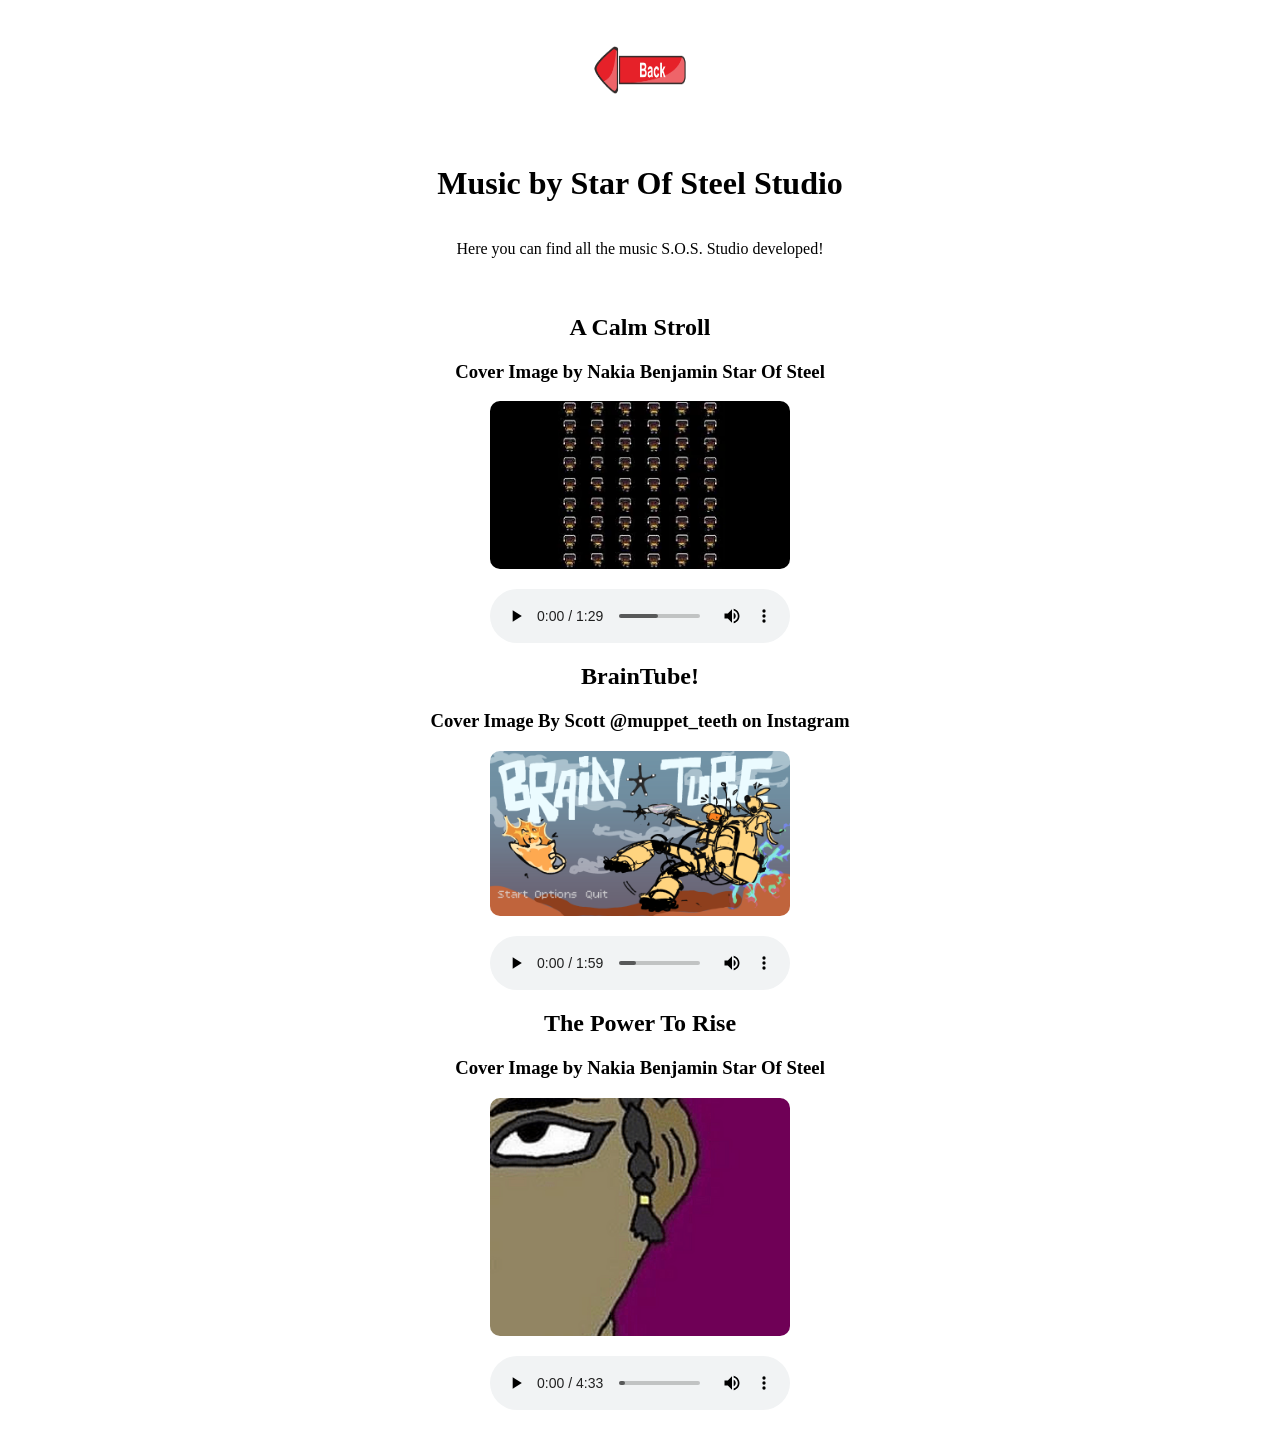
==== Music.html @ 23d9ed2e "Website" ====
<!DOCTYPE html>
<html>
<head>
    <link rel="stylesheet" href="style.css">
    <title>Music - Star Of Steel Studio</title>
</head>
<body>
    <div class="section">
        <a href="index.html">
            <img src="Others/Back.png" alt="backButton" width="100" height="100" >
        </a>
    </div>
    <h1>Music by Star Of Steel Studio</h1>
    <p>Here you can find all the music S.O.S. Studio developed!</p>
    
    <div class="section">

        <h2>A Calm Stroll</h2>
        <h3>Cover Image by Nakia Benjamin Star Of Steel</h3>
        <!-- Power To Rise Image -->
        <img src="MusicCover/ACalmStroll.webp" alt="ACalmStroll" style="display: block; margin: 0 auto; width: 300px; border-radius: 10px;">

        <!-- Power To Rise ausio -->
        <audio controls style="display: block; margin: 20px auto; width: 300px;">
             <source src="MusicCover/A Calm stroll.mp3" type="audio/mpeg">
        </audio>

        <h2>BrainTube!</h2>
        <h3>Cover Image By Scott @muppet_teeth on Instagram</h3>
        <!-- Power To Rise Image -->
        <img src="MusicCover/BrainTube!.png" alt="BrainTube" style="display: block; margin: 0 auto; width: 300px; border-radius: 10px;">

        <!-- Power To Rise ausio -->
        <audio controls style="display: block; margin: 20px auto; width: 300px;">
             <source src="MusicCover/BrainTube!.mp3" type="audio/mpeg">
        </audio>

        <h2>The Power To Rise</h2>
        <h3>Cover Image by Nakia Benjamin Star Of Steel</h3>
        <!-- Power To Rise Image -->
        <img src="MusicCover/Power.png" alt="Power" style="display: block; margin: 0 auto; width: 300px; border-radius: 10px;">

        <!-- Power To Rise ausio -->
        <audio controls style="display: block; margin: 20px auto; width: 300px;">
            <source src="MusicCover/The Power To Rise.mp3" type="audio/mpeg">
        </audio>

    </div>
</body>
</html>
---- style.css ----
/* in the HTML added a section class to group the section of the items
container is ued to set the page horizontally*/

body {
    margin: 0;
    padding: 0;
    display: flex;
    flex-direction: column; /*vertically items*/
    align-items: center;
    justify-content: flex-start; 
    height: 100vh;
    box-sizing: border-box;
}


header {
    text-align: center;
    padding: 20px;
}

#title-image {
    max-width: 50%;
    height: auto;
}


.container {
    width: 100%; /* Full width of the viewport */
    max-width: 800px; /* Limit width for readability */
    padding: 0 20px;
    box-sizing: border-box;
    text-align: center;
}


a img {
    border: 2px rgb(107, 103, 103);

}

a img:hover {
    transform: scale(1.1);
}
a {
    text-decoration: none;
    color: inherit;
}
.section {
    margin: 20px 0;
    text-align: center;
}
header img {
    display: block;
    margin: 0 auto;
}

h1, h2 {
    text-align: center;
}


.hidden{
	opacity: 0;
}

.hidden.active{
	opacity: 1;
	
}
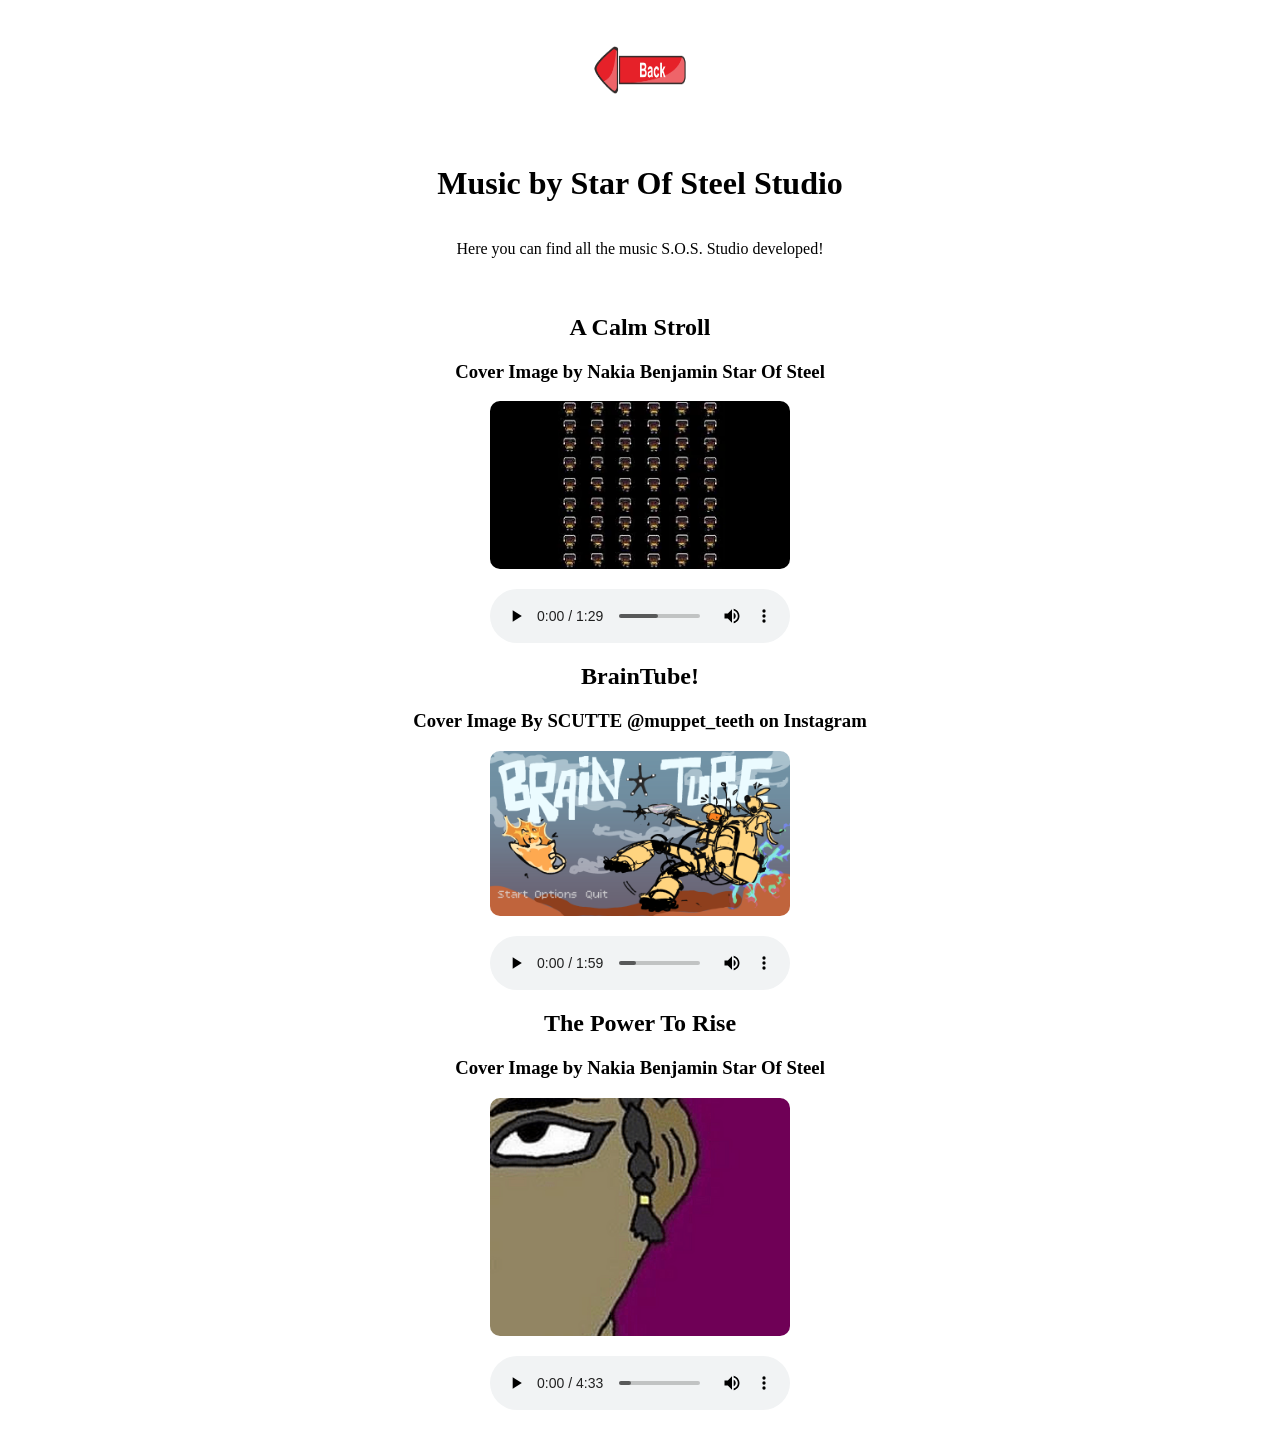
==== commit 7f11e8ec: "NameChange" ====
--- a/Music.html
+++ b/Music.html
@@ -26,7 +26,7 @@
         </audio>
 
         <h2>BrainTube!</h2>
-        <h3>Cover Image By Scott @muppet_teeth on Instagram</h3>
+        <h3>Cover Image By SCUTTE @muppet_teeth on Instagram</h3>
         <!-- Power To Rise Image -->
         <img src="MusicCover/BrainTube!.png" alt="BrainTube" style="display: block; margin: 0 auto; width: 300px; border-radius: 10px;">
 
